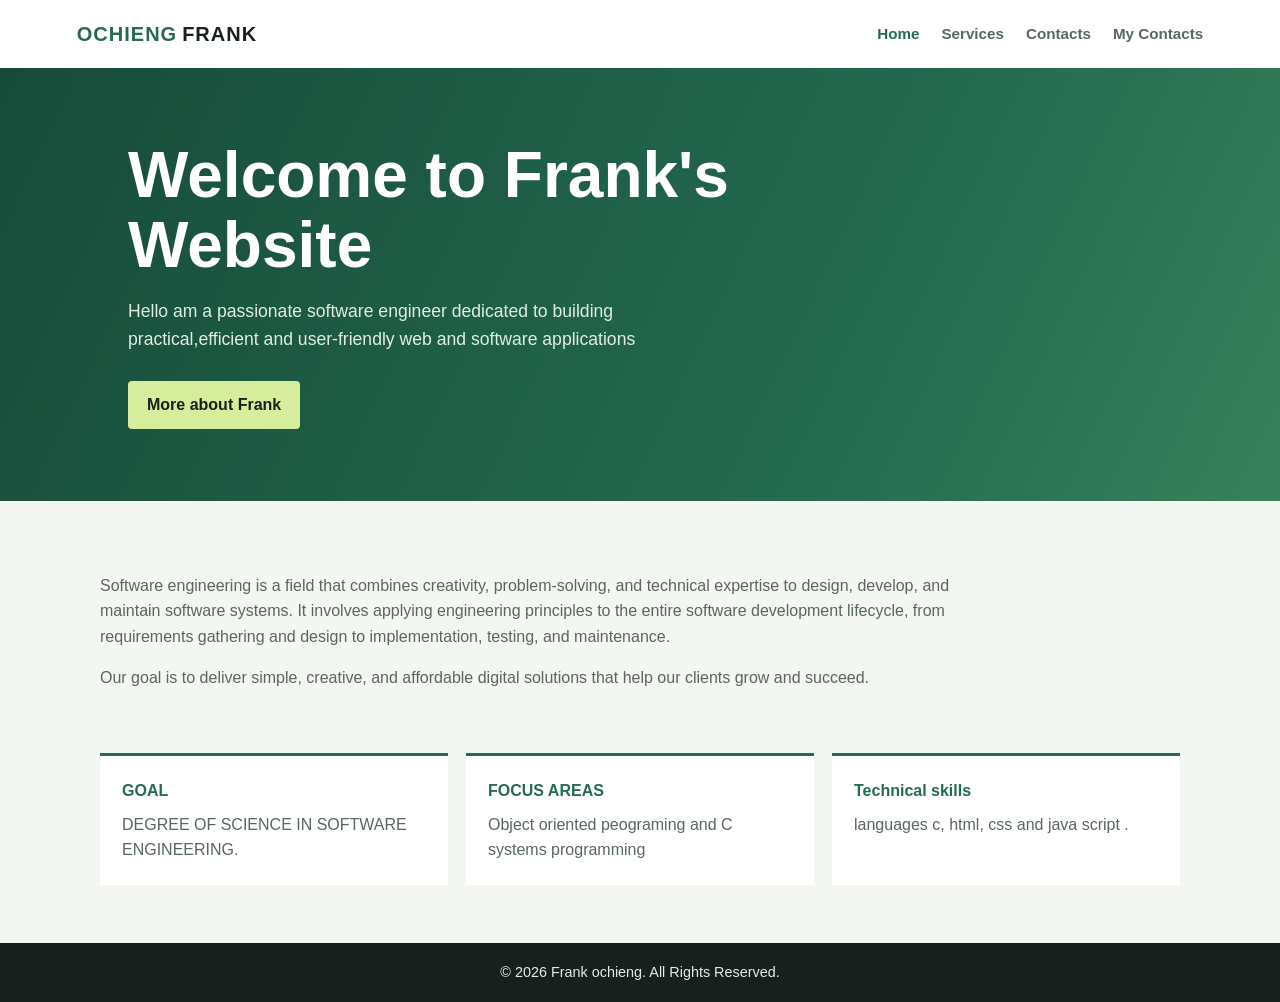
==== index.html @ af4bb23e "added new files new files" ====
<!DOCTYPE html>
<html lang="en">
<head>
    <meta charset="UTF-8">
    <meta name="viewport" content="width=device-width, initial-scale=1.0">
    <title>Frank Ochieng</title>
    <style>
        :root {
            color-scheme: light;
            --ink: #17201d;
            --muted: #596760;
            --paper: #f4f6f1;
            --green: #246b50;
            --lime: #d6ed9b;
        }

        * {
            box-sizing: border-box;
        }

        body {
            margin: 0;
            background: var(--paper);
            color: var(--ink);
            font-family: "Trebuchet MS", Verdana, sans-serif;
            line-height: 1.6;
        }

        header {
            display: flex;
            align-items: center;
            justify-content: space-between;
            gap: 24px;
            padding: 18px max(6vw, 24px);
            background: #fff;
        }

        .logo {
            color: var(--green);
            font-size: 1.25rem;
            font-weight: 800;
            letter-spacing: 1px;
        }

        .logo span {
            color: var(--ink);
            margin-left: 5px;
        }

        nav {
            display: flex;
            flex-wrap: wrap;
            gap: 8px 22px;
        }

        nav a {
            color: var(--muted);
            font-size: 0.95rem;
            font-weight: 700;
            text-decoration: none;
        }

        nav a:hover,
        nav a.active {
            color: var(--green);
        }

        .hero {
            display: flex;
            min-height: 390px;
            align-items: center;
            padding: 72px max(10vw, 28px);
            background: linear-gradient(115deg, #174b39, #246b50 68%, #39805d);
            color: #fff;
        }

        .hero-content {
            max-width: 720px;
        }

        .hero h1 {
            max-width: 650px;
            margin: 0 0 16px;
            font-size: clamp(2.25rem, 5vw, 4rem);
            line-height: 1.1;
        }

        .hero p {
            max-width: 620px;
            margin: 0 0 28px;
            color: #e0eee4;
            font-size: 1.1rem;
        }

        .btn {
            display: inline-block;
            padding: 11px 19px;
            border-radius: 4px;
            background: var(--lime);
            color: var(--ink);
            font-weight: 800;
            text-decoration: none;
        }

        .btn:hover {
            background: #e5f6bd;
        }

        .about,
        .values {
            width: min(1080px, 88%);
            margin: 0 auto;
        }

        .about {
            padding: 52px 0 34px;
        }

        .about p {
            max-width: 850px;
            margin: 0 0 16px;
            color: var(--muted);
        }

        .values {
            display: grid;
            grid-template-columns: repeat(3, minmax(0, 1fr));
            gap: 18px;
            padding: 12px 0 58px;
        }

        .value-item {
            padding: 22px;
            border-top: 3px solid var(--green);
            background: #fff;
        }

        .value-item h3 {
            margin: 0 0 8px;
            color: var(--green);
            font-size: 1rem;
        }

        .value-item p {
            margin: 0;
            color: var(--muted);
        }

        footer {
            padding: 18px 24px;
            background: var(--ink);
            color: #e5ece7;
            text-align: center;
        }

        footer p {
            margin: 0;
            font-size: 0.9rem;
        }

        @media (max-width: 680px) {
            header {
                align-items: flex-start;
                flex-direction: column;
                gap: 10px;
                padding: 16px 6%;
            }

            nav {
                gap: 8px 16px;
            }

            .hero {
                min-height: 340px;
                padding: 56px 7%;
            }

            .values {
                grid-template-columns: 1fr;
                gap: 12px;
            }
        }
    </style>
</head>
<body>
    <header>
        <div class="logo">OCHIENG<span>FRANK</span></div>
        <nav>
            <a href="index.html" class="active">Home</a>
            <a href="about me.html">Services</a>
            <a href="Gallery.html">Contacts</a>
            <a href="contacts.html">My Contacts</a>
        </nav>
    </header>

    <main>
        <section class="hero">
            <div class="hero-content">
                <h1>Welcome to Frank's Website</h1>
                <p>Hello am a passionate software engineer dedicated to building practical,efficient and user-friendly web and software applications</p>
                <a href="about me.html" class="btn">More about Frank</a>
            </div>
        </section>

        <section class="about">
            <h2></h2>
            <p>
                
                Software engineering is a field that combines creativity, problem-solving, and technical expertise to design, develop, and maintain software systems. It involves applying engineering principles to the entire software development lifecycle, from requirements gathering and design to implementation, testing, and maintenance.
            </p>
            <p>
                Our goal is to deliver simple, creative, and affordable digital solutions that help our clients grow and succeed.
            </p>
        </section>

      

        <section class="values">
            <div class="value-item">
                <h3>GOAL</h3>
                <p>DEGREE OF SCIENCE IN SOFTWARE ENGINEERING.</p>
            </div>
            <div class="value-item">
                <h3>FOCUS AREAS</h3>
                <p>Object oriented peograming and C systems programming </p>
            </div>
            <div class="value-item">
                <h3>Technical skills </h3>
                <p>languages c, html, css and java script .</p>
            </div>
        </section>
    </main>

    <footer>
        <p>© 2026 Frank ochieng. All Rights Reserved.</p>
    </footer>
</body>
</html>
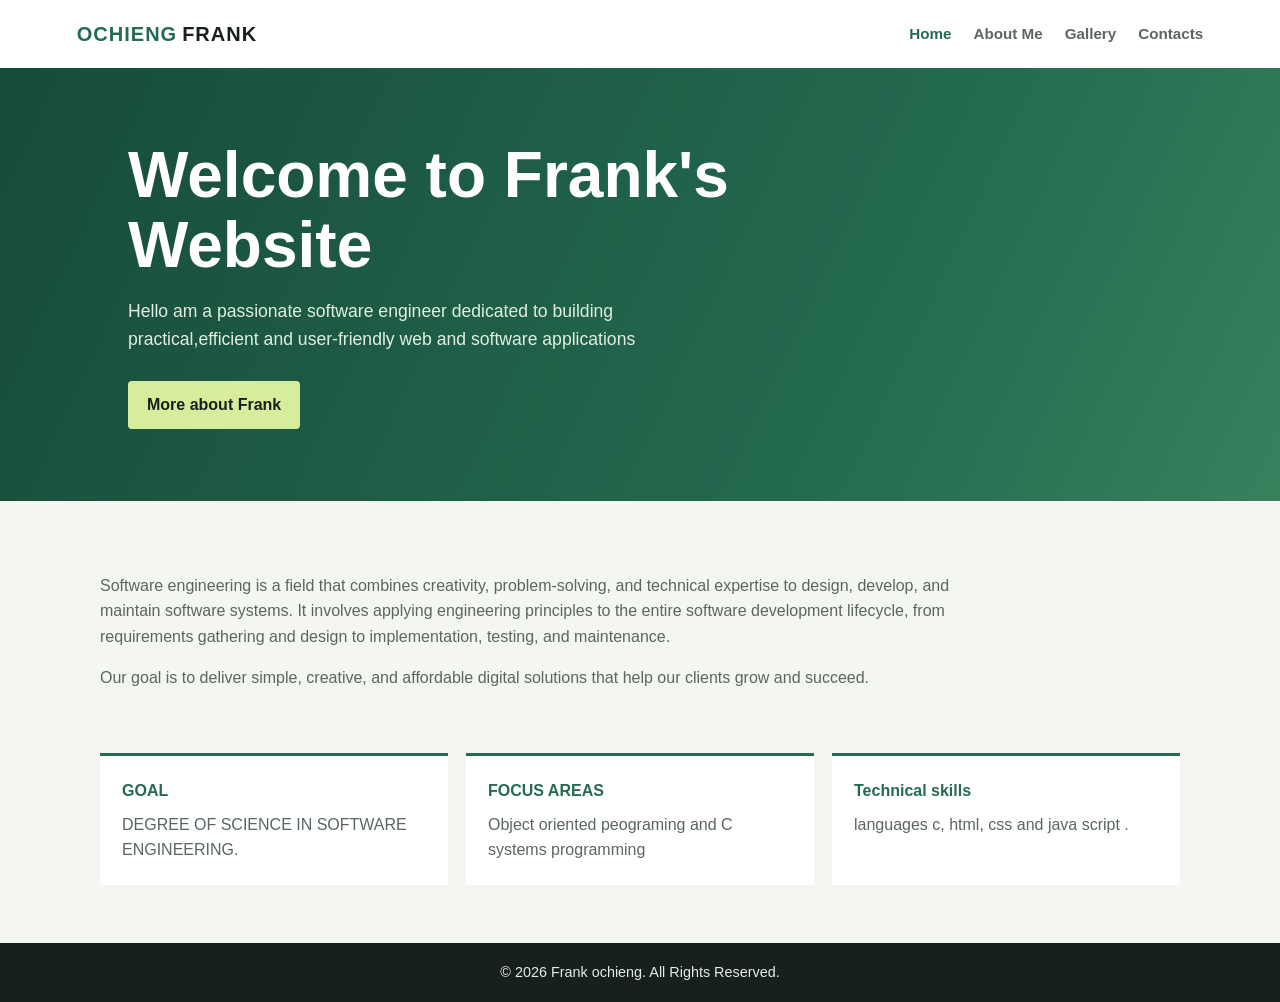
==== commit 4bfc29a4: "added links added links" ====
--- a/index.html
+++ b/index.html
@@ -187,9 +187,9 @@
         <div class="logo">OCHIENG<span>FRANK</span></div>
         <nav>
             <a href="index.html" class="active">Home</a>
-            <a href="about me.html">Services</a>
-            <a href="Gallery.html">Contacts</a>
-            <a href="contacts.html">My Contacts</a>
+            <a href="about me.html">About Me</a>
+            <a href="Gallery.html">Gallery</a>
+            <a href="contacts.html">Contacts</a>
         </nav>
     </header>
 
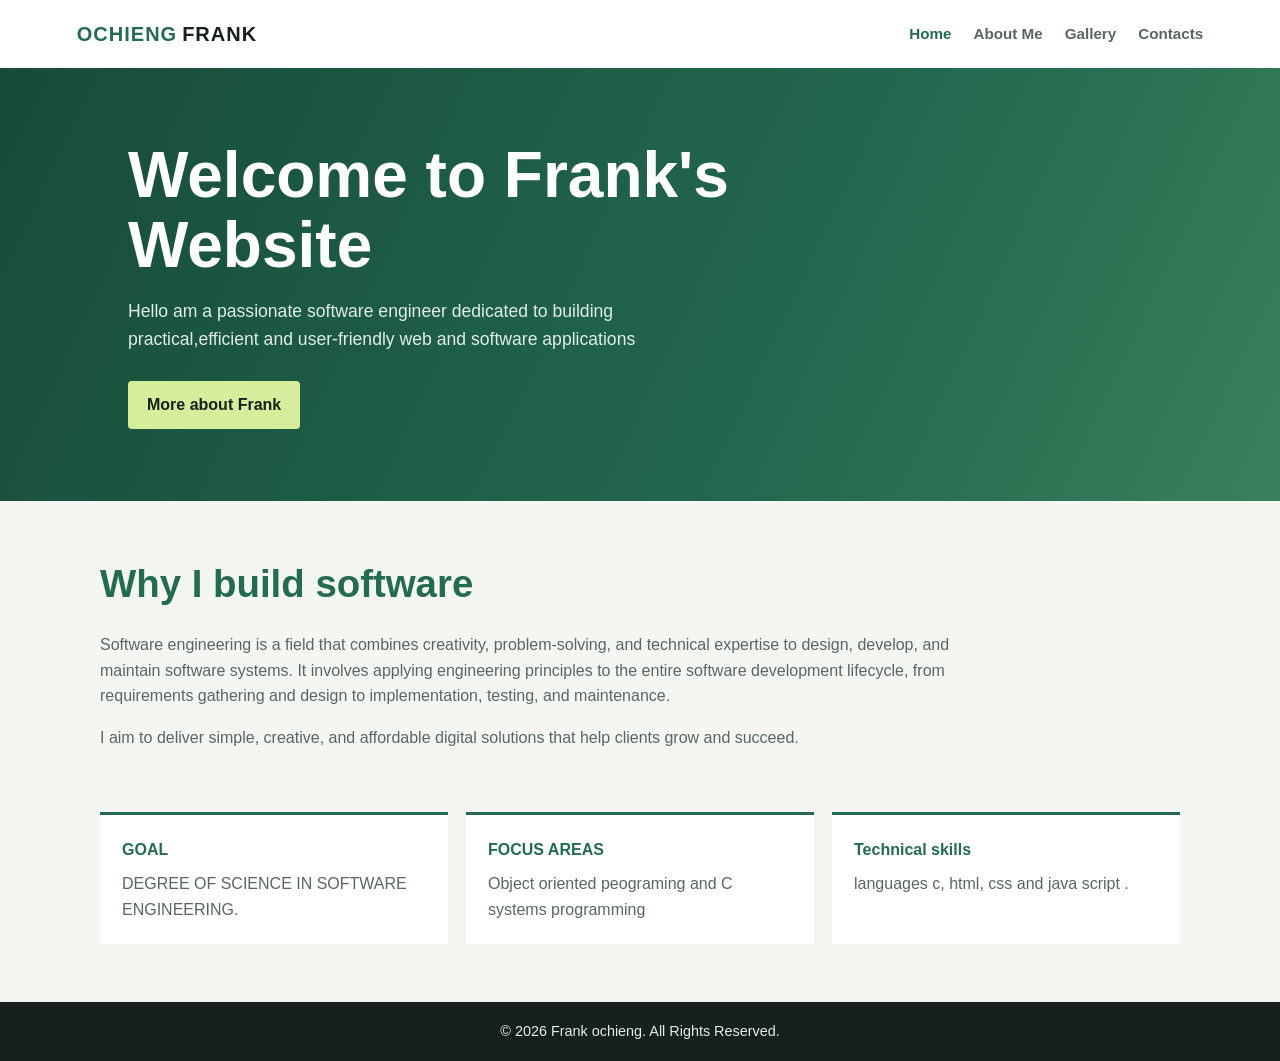
==== commit debe854f: "fixed fixed" ====
--- a/index.html
+++ b/index.html
@@ -4,189 +4,13 @@
     <meta charset="UTF-8">
     <meta name="viewport" content="width=device-width, initial-scale=1.0">
     <title>Frank Ochieng</title>
-    <style>
-        :root {
-            color-scheme: light;
-            --ink: #17201d;
-            --muted: #596760;
-            --paper: #f4f6f1;
-            --green: #246b50;
-            --lime: #d6ed9b;
-        }
-
-        * {
-            box-sizing: border-box;
-        }
-
-        body {
-            margin: 0;
-            background: var(--paper);
-            color: var(--ink);
-            font-family: "Trebuchet MS", Verdana, sans-serif;
-            line-height: 1.6;
-        }
-
-        header {
-            display: flex;
-            align-items: center;
-            justify-content: space-between;
-            gap: 24px;
-            padding: 18px max(6vw, 24px);
-            background: #fff;
-        }
-
-        .logo {
-            color: var(--green);
-            font-size: 1.25rem;
-            font-weight: 800;
-            letter-spacing: 1px;
-        }
-
-        .logo span {
-            color: var(--ink);
-            margin-left: 5px;
-        }
-
-        nav {
-            display: flex;
-            flex-wrap: wrap;
-            gap: 8px 22px;
-        }
-
-        nav a {
-            color: var(--muted);
-            font-size: 0.95rem;
-            font-weight: 700;
-            text-decoration: none;
-        }
-
-        nav a:hover,
-        nav a.active {
-            color: var(--green);
-        }
-
-        .hero {
-            display: flex;
-            min-height: 390px;
-            align-items: center;
-            padding: 72px max(10vw, 28px);
-            background: linear-gradient(115deg, #174b39, #246b50 68%, #39805d);
-            color: #fff;
-        }
-
-        .hero-content {
-            max-width: 720px;
-        }
-
-        .hero h1 {
-            max-width: 650px;
-            margin: 0 0 16px;
-            font-size: clamp(2.25rem, 5vw, 4rem);
-            line-height: 1.1;
-        }
-
-        .hero p {
-            max-width: 620px;
-            margin: 0 0 28px;
-            color: #e0eee4;
-            font-size: 1.1rem;
-        }
-
-        .btn {
-            display: inline-block;
-            padding: 11px 19px;
-            border-radius: 4px;
-            background: var(--lime);
-            color: var(--ink);
-            font-weight: 800;
-            text-decoration: none;
-        }
-
-        .btn:hover {
-            background: #e5f6bd;
-        }
-
-        .about,
-        .values {
-            width: min(1080px, 88%);
-            margin: 0 auto;
-        }
-
-        .about {
-            padding: 52px 0 34px;
-        }
-
-        .about p {
-            max-width: 850px;
-            margin: 0 0 16px;
-            color: var(--muted);
-        }
-
-        .values {
-            display: grid;
-            grid-template-columns: repeat(3, minmax(0, 1fr));
-            gap: 18px;
-            padding: 12px 0 58px;
-        }
-
-        .value-item {
-            padding: 22px;
-            border-top: 3px solid var(--green);
-            background: #fff;
-        }
-
-        .value-item h3 {
-            margin: 0 0 8px;
-            color: var(--green);
-            font-size: 1rem;
-        }
-
-        .value-item p {
-            margin: 0;
-            color: var(--muted);
-        }
-
-        footer {
-            padding: 18px 24px;
-            background: var(--ink);
-            color: #e5ece7;
-            text-align: center;
-        }
-
-        footer p {
-            margin: 0;
-            font-size: 0.9rem;
-        }
-
-        @media (max-width: 680px) {
-            header {
-                align-items: flex-start;
-                flex-direction: column;
-                gap: 10px;
-                padding: 16px 6%;
-            }
-
-            nav {
-                gap: 8px 16px;
-            }
-
-            .hero {
-                min-height: 340px;
-                padding: 56px 7%;
-            }
-
-            .values {
-                grid-template-columns: 1fr;
-                gap: 12px;
-            }
-        }
-    </style>
+    <link rel="stylesheet" href="style.css">
 </head>
 <body>
     <header>
-        <div class="logo">OCHIENG<span>FRANK</span></div>
-        <nav>
-            <a href="index.html" class="active">Home</a>
+        <a class="logo" href="index.html">OCHIENG<span>FRANK</span></a>
+        <nav aria-label="Main navigation">
+            <a href="index.html" class="active" aria-current="page">Home</a>
             <a href="about me.html">About Me</a>
             <a href="Gallery.html">Gallery</a>
             <a href="contacts.html">Contacts</a>
@@ -203,13 +27,12 @@
         </section>
 
         <section class="about">
-            <h2></h2>
+            <h2>Why I build software</h2>
             <p>
-                
                 Software engineering is a field that combines creativity, problem-solving, and technical expertise to design, develop, and maintain software systems. It involves applying engineering principles to the entire software development lifecycle, from requirements gathering and design to implementation, testing, and maintenance.
             </p>
             <p>
-                Our goal is to deliver simple, creative, and affordable digital solutions that help our clients grow and succeed.
+                I aim to deliver simple, creative, and affordable digital solutions that help clients grow and succeed.
             </p>
         </section>
 
--- a/style.css
+++ b/style.css
@@ -0,0 +1,229 @@
+:root {
+    color-scheme: light;
+    --ink: #17201d;
+    --muted: #596760;
+    --paper: #f4f6f1;
+    --green: #246b50;
+    --lime: #d6ed9b;
+}
+
+* { box-sizing: border-box; }
+
+body {
+    margin: 0;
+    background: var(--paper);
+    color: var(--ink);
+    font-family: "Trebuchet MS", Verdana, sans-serif;
+    line-height: 1.6;
+}
+
+header {
+    display: flex;
+    align-items: center;
+    justify-content: space-between;
+    gap: 24px;
+    padding: 18px max(6vw, 24px);
+    background: #fff;
+}
+
+.logo {
+    color: var(--green);
+    font-size: 1.25rem;
+    font-weight: 800;
+    letter-spacing: 1px;
+    text-decoration: none;
+}
+
+.logo span { color: var(--ink); margin-left: 5px; }
+
+nav { display: flex; flex-wrap: wrap; gap: 8px 22px; }
+
+nav a {
+    color: var(--muted);
+    font-size: 0.95rem;
+    font-weight: 700;
+    text-decoration: none;
+}
+
+nav a:hover,
+nav a.active,
+nav a[aria-current="page"] { color: var(--green); }
+
+.hero {
+    display: flex;
+    min-height: 390px;
+    align-items: center;
+    padding: 72px max(10vw, 28px);
+    background: linear-gradient(115deg, #174b39, #246b50 68%, #39805d);
+    color: #fff;
+}
+
+.hero-content { max-width: 720px; }
+
+.hero h1 {
+    max-width: 650px;
+    margin: 0 0 16px;
+    font-size: clamp(2.25rem, 5vw, 4rem);
+    line-height: 1.1;
+}
+
+.hero p {
+    max-width: 620px;
+    margin: 0 0 28px;
+    color: #e0eee4;
+    font-size: 1.1rem;
+}
+
+.btn {
+    display: inline-block;
+    padding: 11px 19px;
+    border-radius: 4px;
+    background: var(--lime);
+    color: var(--ink);
+    font-weight: 800;
+    text-decoration: none;
+}
+
+.btn:hover { background: #e5f6bd; }
+
+.about,
+.values,
+.contact-section { width: min(1080px, 88%); margin: 0 auto; }
+
+.about { padding: 52px 0 34px; }
+
+.about h2 {
+    margin: 0 0 18px;
+    color: var(--green);
+    font-size: clamp(1.75rem, 3vw, 2.4rem);
+}
+
+.about p { max-width: 850px; margin: 0 0 16px; color: var(--muted); }
+
+.page-hero {
+    display: flex;
+    min-height: 220px;
+    align-items: center;
+    justify-content: center;
+    text-align: center;
+    padding: 48px max(10vw, 28px);
+    background: linear-gradient(115deg, #174b39, #246b50 68%, #39805d);
+    color: #fff;
+}
+
+.page-hero h1 {
+    margin: 0;
+    font-size: clamp(2.1rem, 4vw, 3.25rem);
+    line-height: 1.1;
+}
+
+.contact-section {
+    padding: 52px 0 72px;
+}
+
+.contact-card {
+    max-width: 620px;
+    padding: 28px 24px;
+    border-radius: 12px;
+    background: #fff;
+    box-shadow: 0 10px 24px rgba(23, 32, 29, 0.08);
+}
+
+.contact-card p {
+    margin: 0 0 12px;
+    color: var(--muted);
+    font-size: 1.05rem;
+}
+
+.contact-card p:last-child { margin-bottom: 0; }
+
+.values {
+    display: grid;
+    grid-template-columns: repeat(3, minmax(0, 1fr));
+    gap: 18px;
+    padding: 12px 0 58px;
+}
+
+.value-item { padding: 22px; border-top: 3px solid var(--green); background: #fff; }
+
+.value-item h3 { margin: 0 0 8px; color: var(--green); font-size: 1rem; }
+
+.value-item p { margin: 0; color: var(--muted); }
+
+.gallery-section {
+    width: min(1100px, 90%);
+    margin: 0 auto;
+    padding: 56px 0 72px;
+}
+
+.gallery-grid {
+    display: grid;
+    grid-template-columns: repeat(auto-fit, minmax(220px, 1fr));
+    gap: 24px;
+}
+
+.gallery-grid.single-image {
+    grid-template-columns: minmax(260px, 540px);
+    justify-content: center;
+}
+
+.gallery-item {
+    margin: 0;
+    overflow: hidden;
+    border-radius: 12px;
+    background: #fff;
+    box-shadow: 0 10px 24px rgba(23, 32, 29, 0.08);
+}
+
+.gallery-item img {
+    display: block;
+    width: 100%;
+    height: 260px;
+    object-fit: cover;
+}
+
+.gallery-item figcaption {
+    padding: 14px 16px 18px;
+    color: var(--green);
+    font-weight: 700;
+    text-align: center;
+}
+
+.video-gallery {
+    width: min(760px, 100%);
+    margin: 26px auto 0;
+}
+
+.video-card {
+    padding: 18px;
+    border-radius: 12px;
+    background: #fff;
+    box-shadow: 0 10px 24px rgba(23, 32, 29, 0.08);
+}
+
+.video-card video {
+    display: block;
+    width: 100%;
+    max-height: 420px;
+    border-radius: 10px;
+    background: #000;
+}
+
+.video-card p {
+    margin: 14px 0 0;
+    color: var(--green);
+    font-weight: 700;
+    text-align: center;
+}
+
+footer { padding: 18px 24px; background: var(--ink); color: #e5ece7; text-align: center; }
+
+footer p { margin: 0; font-size: 0.9rem; }
+
+@media (max-width: 680px) {
+    header { align-items: flex-start; flex-direction: column; gap: 10px; padding: 16px 6%; }
+    nav { gap: 8px 16px; }
+    .hero { min-height: 340px; padding: 56px 7%; }
+    .values { grid-template-columns: 1fr; gap: 12px; }
+    .gallery-section { padding-top: 42px; }
+}
